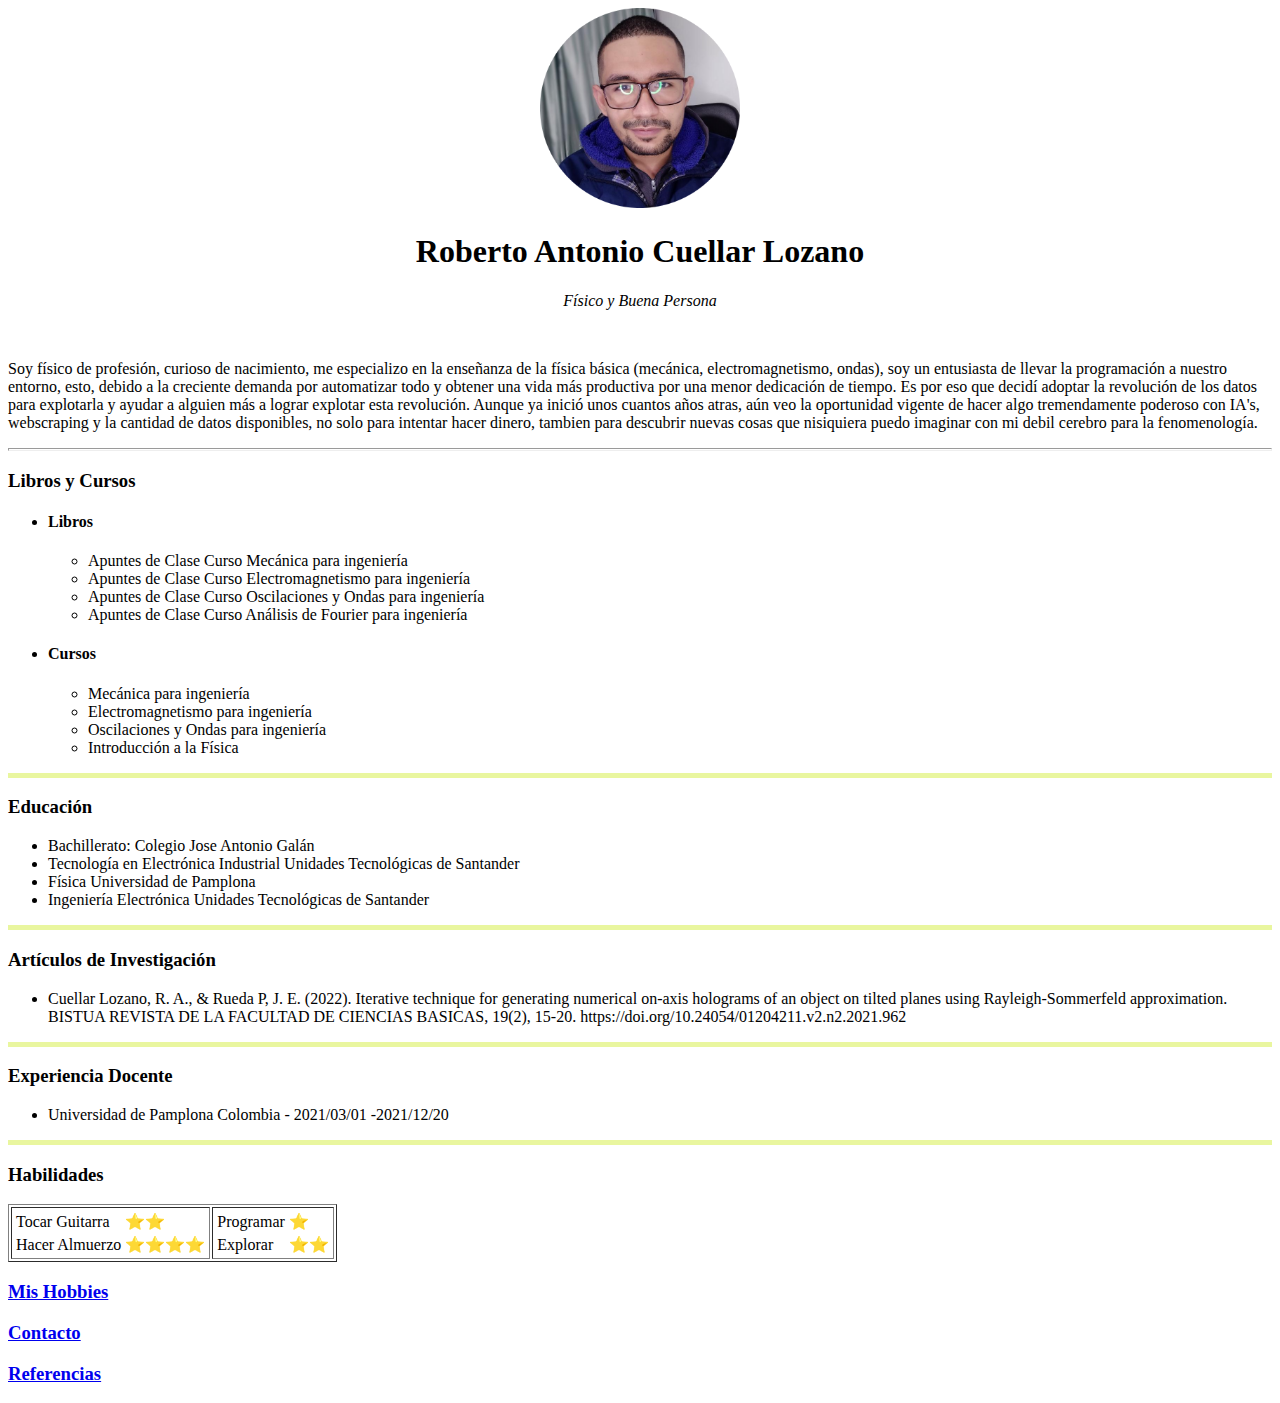
==== index.html @ a6c356ff "Se crea la primera versión de cv en html" ====
<!DOCTYPE html>
<html lang="en" dir="ltr">

<head>
  <meta charset="utf-8">
  <meta name="viewport" content="width=device-width, initial-scale=1.0">
  <title>Roberto Cuellar Lozano Página Principal</title>
</head><!-- Se incluye toda la referencia de cómo el navegador debe cargar la página, el título, la descripción, cuestiones de tamaño de página según dispositivo, etc... -->

<body>
  <center>

  <img src="roberto_cuellar_profile.png" alt="roberto_cuellar_foto_de_perfil" height="200">
  <h1>Roberto Antonio Cuellar Lozano</h1>
  <!--<p><i>Físico y Buena Persona</i></p> La etiqueta i, me define letra cursiva, y la etiqueta p me define un parrafo -->
  <p><em>Físico y Buena Persona</em></p><!-- La etiqueta em, me define letra cursiva y enfatíza, y la etiqueta p me define un parrafo -->
  </center>
  <br>
  <p>Soy físico de profesión, curioso de nacimiento, me especializo en la enseñanza de la física básica (mecánica, electromagnetismo, ondas), soy un entusiasta
    de llevar la programación a nuestro entorno, esto, debido a la creciente demanda por automatizar todo y obtener una vida más productiva por una menor dedicación de tiempo.
    Es por eso que decidí adoptar la revolución de los datos para explotarla y ayudar a alguien más a lograr explotar esta revolución. Aunque ya inició unos cuantos años atras, aún
    veo la oportunidad vigente de hacer algo tremendamente poderoso con IA's, webscraping y la cantidad de datos disponibles, no solo para intentar hacer dinero, tambien para descubrir nuevas cosas
    que nisiquiera puedo imaginar con mi debil cerebro para la fenomenología. </p>

  <hr size="3">
  <h3>Libros y Cursos</h3>
  <ul>
    <!--Esta etiqueta es para una lista no organizada -->
    <li>
      <h4>Libros</h4>
    </li> <!-- Cada literal de la lista-->
    <ul>
      <li>Apuntes de Clase Curso Mecánica para ingeniería</li>
      <li>Apuntes de Clase Curso Electromagnetismo para ingeniería</li>
      <li>Apuntes de Clase Curso Oscilaciones y Ondas para ingeniería</li>
      <li>Apuntes de Clase Curso Análisis de Fourier para ingeniería</li>
    </ul>
  </ul>

  <ul>
    <!--Esta etiqueta es para una lista no organizada -->
    <li>
      <h4>Cursos</h4>
    </li> <!-- Cada literal de la lista-->
    <ul>
      <li>Mecánica para ingeniería</li>
      <li>Electromagnetismo para ingeniería</li>
      <li>Oscilaciones y Ondas para ingeniería</li>
      <li>Introducción a la Física</li>
    </ul>
  </ul>
<hr size="5" color="E9F69F">
  <h3>Educación</h3>
  <ul>
    <li>Bachillerato: Colegio Jose Antonio Galán</li>
    <li>Tecnología en Electrónica Industrial Unidades Tecnológicas de Santander</li>
    <li>Física Universidad de Pamplona</li>
    <li>Ingeniería Electrónica Unidades Tecnológicas de Santander</li>
  </ul>

<hr size="5" color="E9F69F">
  <h3>Artículos de Investigación</h3>
  <ul>
    <li>Cuellar Lozano, R. A., & Rueda P, J. E. (2022). Iterative technique for generating numerical on-axis holograms of an object on tilted planes using Rayleigh-Sommerfeld approximation. BISTUA REVISTA DE LA FACULTAD DE CIENCIAS BASICAS, 19(2),
      15-20. https://doi.org/10.24054/01204211.v2.n2.2021.962</li>
  </ul>

<hr size="5" color="E9F69F">
  <h3>Experiencia Docente</h3>
  <ul>
    <li>Universidad de Pamplona Colombia - 2021/03/01 -2021/12/20</li>
  </ul>
<hr size="5" color="E9F69F">
<h3>Habilidades</h3>

<table border="1">
  <tr>
    <td>
      <table>
        <tr>
          <td>Tocar Guitarra</td>
          <td>⭐⭐</td>
        </tr>
        <tr>
          <td>Hacer Almuerzo</td>
          <td>⭐⭐⭐⭐</td>
        </tr>
      </table>
    </td> <!-- Izquierda -->
    <td>
      <table>
        <tr>
          <td>Programar</td>
          <td>⭐</td>
        </tr>
        <tr>
          <td>Explorar</td>
          <td>⭐⭐</td>
        </tr>
      </table>
    </td><!--  Derecha -->
  </tr>
</table>


  <a href="hobbies.html"><h3>Mis Hobbies</h3></a>
  <a href="contacto.html"><h3>Contacto</h3></a>
  <a href="referencias_web.html"><h3>Referencias</h3></a>


  </body>

</html>
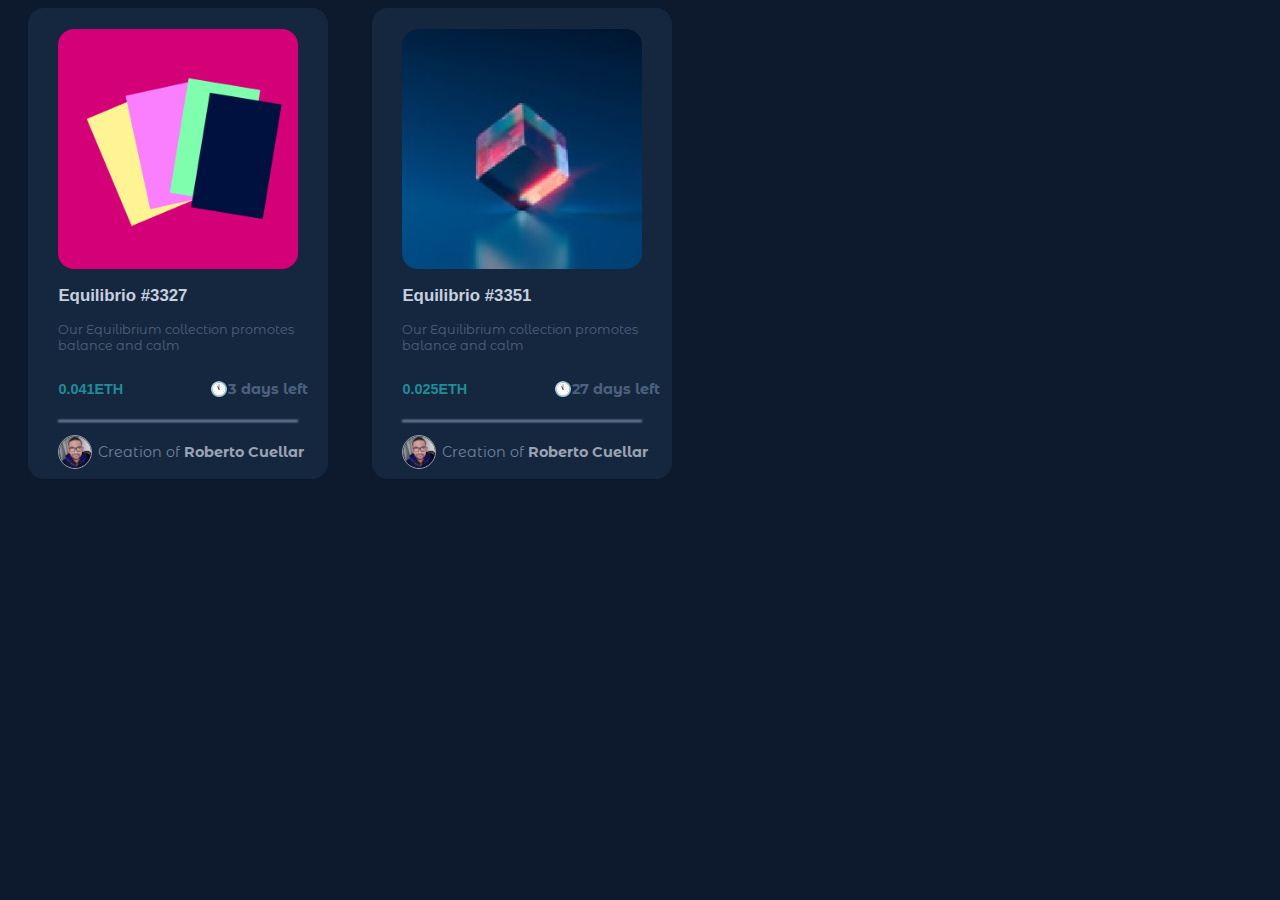
==== commit f1b41c9e: "primer commit realiizado" ====
--- a/index.html
+++ b/index.html
@@ -3,111 +3,51 @@
 
 <head>
   <meta charset="utf-8">
-  <meta name="viewport" content="width=device-width, initial-scale=1.0">
-  <title>Roberto Cuellar Lozano Página Principal</title>
-</head><!-- Se incluye toda la referencia de cómo el navegador debe cargar la página, el título, la descripción, cuestiones de tamaño de página según dispositivo, etc... -->
+  <link rel="stylesheet" href="css/styles.css">
+  <link rel="icon" href="images/cartas_ico.ico">
+  <link rel="preconnect" href="https://fonts.googleapis.com">
+  <link rel="preconnect" href="https://fonts.gstatic.com" crossorigin>
+  <link href="https://fonts.googleapis.com/css2?family=Merriweather&family=Montserrat+Alternates&family=Sacramento&family=Ubuntu+Mono&display=swap" rel="stylesheet">
+  <title>🎴NFT Collection</title>
+
+</head>
 
 <body>
-  <center>
+  <div class="container">
+    <div class="nft1_card">
+      <img class="nft_img img_hover" src="images/1x/nft1_select.png" alt="nft_hover">
+      <img class="nft_img" src="images/1x/nft1_1.png" alt="nft">
+      <h3 class="nft_name alineacion">Equilibrio #3327</h3>
+      <p class="nft_description alineacion">Our Equilibrium collection promotes <br> balance and calm</p>
+      <div class="nft_caracteristicas bold">
+        <p class="price alineacion ">0.041ETH</p>
+        <p class="time alineacion">🕚3 days left</p>
+      </div>
+      <hr class="division">
+      <div class="div_creador">
+        <img class="creador_foto" src="images/1x/roberto_cuellar_profile.png" alt="creador_foto">
+        <p class="creador">Creation of <span class="nombre">Roberto Cuellar</span></p>
+      </div>
+    </div>
 
-  <img src="roberto_cuellar_profile.png" alt="roberto_cuellar_foto_de_perfil" height="200">
-  <h1>Roberto Antonio Cuellar Lozano</h1>
-  <!--<p><i>Físico y Buena Persona</i></p> La etiqueta i, me define letra cursiva, y la etiqueta p me define un parrafo -->
-  <p><em>Físico y Buena Persona</em></p><!-- La etiqueta em, me define letra cursiva y enfatíza, y la etiqueta p me define un parrafo -->
-  </center>
-  <br>
-  <p>Soy físico de profesión, curioso de nacimiento, me especializo en la enseñanza de la física básica (mecánica, electromagnetismo, ondas), soy un entusiasta
-    de llevar la programación a nuestro entorno, esto, debido a la creciente demanda por automatizar todo y obtener una vida más productiva por una menor dedicación de tiempo.
-    Es por eso que decidí adoptar la revolución de los datos para explotarla y ayudar a alguien más a lograr explotar esta revolución. Aunque ya inició unos cuantos años atras, aún
-    veo la oportunidad vigente de hacer algo tremendamente poderoso con IA's, webscraping y la cantidad de datos disponibles, no solo para intentar hacer dinero, tambien para descubrir nuevas cosas
-    que nisiquiera puedo imaginar con mi debil cerebro para la fenomenología. </p>
-
-  <hr size="3">
-  <h3>Libros y Cursos</h3>
-  <ul>
-    <!--Esta etiqueta es para una lista no organizada -->
-    <li>
-      <h4>Libros</h4>
-    </li> <!-- Cada literal de la lista-->
-    <ul>
-      <li>Apuntes de Clase Curso Mecánica para ingeniería</li>
-      <li>Apuntes de Clase Curso Electromagnetismo para ingeniería</li>
-      <li>Apuntes de Clase Curso Oscilaciones y Ondas para ingeniería</li>
-      <li>Apuntes de Clase Curso Análisis de Fourier para ingeniería</li>
-    </ul>
-  </ul>
-
-  <ul>
-    <!--Esta etiqueta es para una lista no organizada -->
-    <li>
-      <h4>Cursos</h4>
-    </li> <!-- Cada literal de la lista-->
-    <ul>
-      <li>Mecánica para ingeniería</li>
-      <li>Electromagnetismo para ingeniería</li>
-      <li>Oscilaciones y Ondas para ingeniería</li>
-      <li>Introducción a la Física</li>
-    </ul>
-  </ul>
-<hr size="5" color="E9F69F">
-  <h3>Educación</h3>
-  <ul>
-    <li>Bachillerato: Colegio Jose Antonio Galán</li>
-    <li>Tecnología en Electrónica Industrial Unidades Tecnológicas de Santander</li>
-    <li>Física Universidad de Pamplona</li>
-    <li>Ingeniería Electrónica Unidades Tecnológicas de Santander</li>
-  </ul>
-
-<hr size="5" color="E9F69F">
-  <h3>Artículos de Investigación</h3>
-  <ul>
-    <li>Cuellar Lozano, R. A., & Rueda P, J. E. (2022). Iterative technique for generating numerical on-axis holograms of an object on tilted planes using Rayleigh-Sommerfeld approximation. BISTUA REVISTA DE LA FACULTAD DE CIENCIAS BASICAS, 19(2),
-      15-20. https://doi.org/10.24054/01204211.v2.n2.2021.962</li>
-  </ul>
-
-<hr size="5" color="E9F69F">
-  <h3>Experiencia Docente</h3>
-  <ul>
-    <li>Universidad de Pamplona Colombia - 2021/03/01 -2021/12/20</li>
-  </ul>
-<hr size="5" color="E9F69F">
-<h3>Habilidades</h3>
-
-<table border="1">
-  <tr>
-    <td>
-      <table>
-        <tr>
-          <td>Tocar Guitarra</td>
-          <td>⭐⭐</td>
-        </tr>
-        <tr>
-          <td>Hacer Almuerzo</td>
-          <td>⭐⭐⭐⭐</td>
-        </tr>
-      </table>
-    </td> <!-- Izquierda -->
-    <td>
-      <table>
-        <tr>
-          <td>Programar</td>
-          <td>⭐</td>
-        </tr>
-        <tr>
-          <td>Explorar</td>
-          <td>⭐⭐</td>
-        </tr>
-      </table>
-    </td><!--  Derecha -->
-  </tr>
-</table>
+    <div class="nft1_card">
+      <img class="nft_img img_hover" src="images/1x/nft1_select.png" alt="nft_hover">
+      <img class="nft_img" src="images/1x/nft2.png" alt="nft2">
+      <h3 class="nft_name alineacion">Equilibrio #3351</h3>
+      <p class="nft_description alineacion">Our Equilibrium collection promotes <br> balance and calm</p>
+      <div class="nft_caracteristicas bold">
+        <p class="price alineacion ">0.025ETH</p>
+        <p class="time alineacion">🕚27 days left</p>
+      </div>
+      <hr class="division">
+      <div class="div_creador">
+        <img class="creador_foto" src="images/1x/roberto_cuellar_profile.png" alt="creador_foto">
+        <p class="creador">Creation of <span class="nombre">Roberto Cuellar</span></p>
+      </div>
+    </div>
+  </div>
 
 
-  <a href="hobbies.html"><h3>Mis Hobbies</h3></a>
-  <a href="contacto.html"><h3>Contacto</h3></a>
-  <a href="referencias_web.html"><h3>Referencias</h3></a>
-
-
-  </body>
+</body>
 
 </html>
--- a/css/styles.css
+++ b/css/styles.css
@@ -0,0 +1,137 @@
+:root {
+  --blue: #1e90ff;
+  --white: #ffffff;
+}
+
+
+body{
+  background-color: #0D1A2D;
+  font-family: 'Montserrat Alternates', sans-serif;
+  font-size: 0.9rem;
+}
+
+
+.nft1_card{
+  width: 300px;
+  background-color: #15273F;
+  border-radius: 16px;
+  display: inline-block;
+  margin: auto 20px auto 20px;
+}
+
+
+.nft_img{
+  display: block;
+  position: relative;
+  width: 80%;
+  margin-left: auto;
+  margin-right: auto;
+  margin-top: 1.3rem;
+  border-radius: 16px;
+  z-index: 1;
+}
+
+.nft1_card:hover{
+  cursor: pointer;
+  box-shadow: 0 0 10px 10px rgba(0,0,0,0.1);
+}
+
+.nft1_card:hover .img_hover{
+  cursor: pointer;
+  opacity: 0.5;
+}
+
+.nft_description{
+  line-height: 1.2;
+  font-size: 0.8rem;
+  color: #4C617E;
+}
+
+
+.nft1_card:hover .nft_name{
+  color: #208C96;
+}
+
+.nft1_card:hover .nombre{
+  color: #208C96;
+}
+
+.nft1_card:hover .time{
+  color: #208C96;
+}
+
+
+
+.nft_name{
+  color: #C8CFDF;
+  font-family: "Arial",sans-serif;
+}
+
+.division{
+  width: 80%;
+  border-width: 2px;
+  border-style: solid;
+  border-top: none;
+  border-right: none;
+  border-left: none;
+  border-color: #829AB6;
+  filter: blur(1px);
+}
+
+.alineacion{
+  padding-left: 1.9rem;
+}
+
+.price{
+  display: inline-block;
+  font-family: "Arial",sans-serif;
+}
+
+.time{
+  display: inline-block;
+  margin-left: 52px;
+  color: #4C617E;
+}
+
+.creador_foto{
+  height: 2rem;
+  position: relative;
+  margin-top: 6px;
+  margin-left: 1.9rem;
+  margin-bottom: 6px;
+  border-radius: 100%;
+  border-style: solid;
+  border-width: 1px;
+  border-color: #979CA0;
+}
+
+.creador{
+  display: inline-block;
+  position: absolute;
+  margin-top:14px;
+  margin-left: 6px;
+  color: #6D829D;
+}
+
+
+.nombre{
+  color: #9AA3B2;
+  font-weight: bold;
+}
+
+.price{
+  color: #208C96;
+}
+
+.bold{
+  font-weight: bold;
+}
+
+.img_hover{
+  position: absolute;
+  width: 240px;
+  margin-left: 30px;
+  z-index: 2;
+  opacity: 0.0;
+  transition: 0.32s ease;
+}
